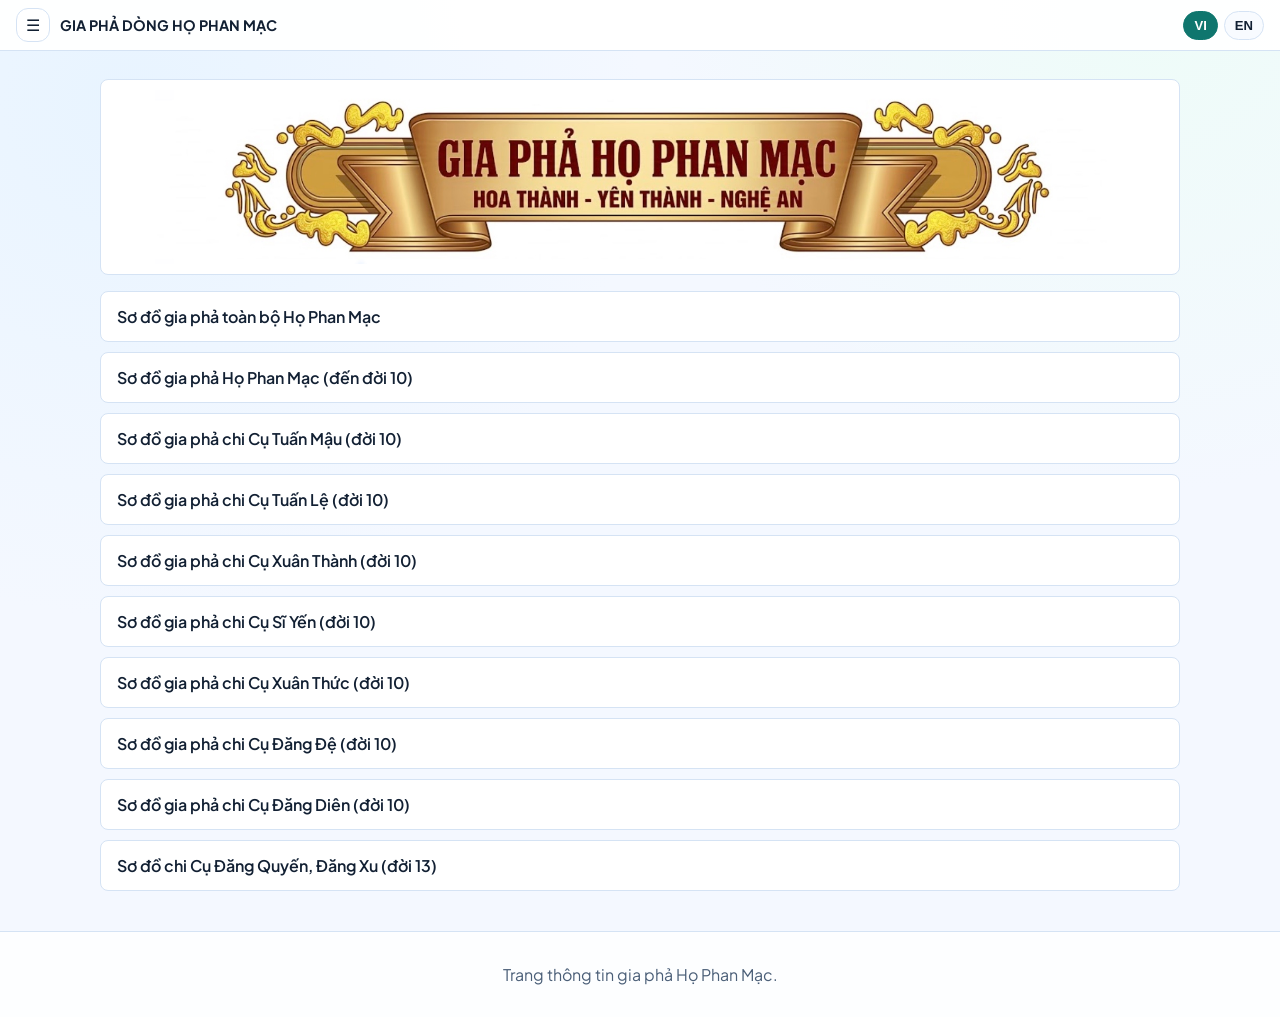
==== index.html @ 6ef20820 "Cập nhật website ngày 09-03-2026" ====
<!doctype html>
<html lang="vi">
  <head>
    <meta charset="UTF-8" />
    <meta name="viewport" content="width=device-width, initial-scale=1.0" />
    <title>GIA PHẢ DÒNG HỌ PHAN MẠC</title>
    <meta
      name="description"
      content="Trang chính giới thiệu gia phả Họ Phan Mạc ở Hoa Thành - Yên Thành - Nghệ An."
    />
    <link rel="stylesheet" href="assets/css/styles.css" />
  </head>
  <body>
    <header class="site-header">
      <div class="header-left">
        <button id="menu-toggle" class="menu-toggle" aria-expanded="false" aria-controls="site-menu">
          ☰
        </button>
        <a class="site-title" href="index.html" data-i18n="siteTitle"
          >GIA PHẢ DÒNG HỌ PHAN MẠC</a
        >
      </div>
      <div class="lang-switch" role="group" aria-label="Language switcher">
        <button class="lang-btn" data-lang="vi">VI</button>
        <button class="lang-btn" data-lang="en">EN</button>
      </div>
    </header>

    <nav id="site-menu" class="site-menu" aria-label="Main navigation">
      <a href="index.html" data-i18n="menuHome">Trang chính</a>
      <a href="pages/gioi-thieu.html" data-i18n="menuIntro">Giới thiệu</a>
      <a href="pages/tai-gia-pha.html" data-i18n="menuDownload">Tải sơ đồ gia phả xuống</a>
      <a href="pages/lien-he.html" data-i18n="menuContact">Liên hệ và góp ý</a>
    </nav>

    <main class="container">
      <section class="hero hero-banner" aria-label="Banner gia phả">
        <img src="assets/images/banner.jpg" alt="Sơ đồ gia phả họ Phan Mạc - Hoa Thành - Yên Thành - Nghệ An" />
      </section>

      <section class="tree-links" aria-label="Danh sách sơ đồ gia phả">
        <a href="pages/cay-gia-pha-01.html" class="tree-link-item"><span>Sơ đồ gia phả toàn bộ Họ Phan Mạc</span></a>
        <a href="pages/cay-gia-pha-02.html" class="tree-link-item"><span>Sơ đồ gia phả Họ Phan Mạc (đến đời 10)</span></a>
        <a href="pages/cay-gia-pha-03.html" class="tree-link-item"><span>Sơ đồ gia phả chi Cụ Tuấn Mậu (đời 10)</span></a>
        <a href="pages/cay-gia-pha-04.html" class="tree-link-item"><span>Sơ đồ gia phả chi Cụ Tuấn Lệ (đời 10)</span></a>
        <a href="pages/cay-gia-pha-05.html" class="tree-link-item"><span>Sơ đồ gia phả chi Cụ Xuân Thành (đời 10)</span></a>
        <a href="pages/cay-gia-pha-06.html" class="tree-link-item"><span>Sơ đồ gia phả chi Cụ Sĩ Yến (đời 10)</span></a>
        <a href="pages/cay-gia-pha-07.html" class="tree-link-item"><span>Sơ đồ gia phả chi Cụ Xuân Thức (đời 10)</span></a>
        <a href="pages/cay-gia-pha-08.html" class="tree-link-item"><span>Sơ đồ gia phả chi Cụ Đăng Đệ (đời 10)</span></a>
        <a href="pages/cay-gia-pha-09.html" class="tree-link-item"><span>Sơ đồ gia phả chi Cụ Đăng Diên (đời 10)</span></a>
        <a href="pages/cay-gia-pha-10.html" class="tree-link-item"><span>Sơ đồ chi Cụ Đăng Quyến, Đăng Xu (đời 13)</span></a>
      </section>
    </main>

    <footer class="site-footer">
      <p data-i18n="footerText">Trang thông tin gia phả Họ Phan Mạc.</p>
    </footer>

    <script src="assets/js/main.js"></script>
  </body>
</html>
---- assets/css/styles.css ----
@import url("https://fonts.googleapis.com/css2?family=Plus+Jakarta+Sans:wght@400;500;600;700;800&display=swap");

:root {
  --bg: #f4f8ff;
  --surface: #ffffff;
  --surface-muted: #edf4ff;
  --text: #122033;
  --text-soft: #4b5f78;
  --primary: #0f766e;
  --primary-strong: #0b5c56;
  --border: #d5e3f4;
  --shadow: none;
}

* {
  box-sizing: border-box;
}

html,
body {
  margin: 0;
  font-family: "Plus Jakarta Sans", "Segoe UI", "Helvetica Neue", sans-serif;
  background:
    radial-gradient(circle at 10% 10%, #e8f4ff 0, transparent 35%),
    radial-gradient(circle at 90% 0, #eefcf8 0, transparent 32%),
    var(--bg);
  color: var(--text);
  min-height: 100%;
}

.viewer-page {
  background: #000;
  --viewer-header-h: 44px;
}

.viewer-header {
  position: fixed;
  top: 0;
  left: 0;
  right: 0;
  z-index: 46;
  height: var(--viewer-header-h);
  display: flex;
  align-items: center;
  padding: 6px 10px;
  background: #ffffff;
  border-bottom: 1px solid var(--border);
}

.viewer-title {
  color: var(--text);
  text-decoration: none;
  font-weight: 700;
  font-size: 0.84rem;
  line-height: 1.1;
}

.viewer-header .menu-toggle {
  width: 32px;
  height: 32px;
  font-size: 1rem;
  border-radius: 8px;
}

.viewer-main iframe {
  width: 100vw;
  height: calc(100dvh - var(--viewer-header-h));
  border: 0;
  display: block;
  margin-top: var(--viewer-header-h);
}

.viewer-main-full iframe {
  height: 100dvh;
  margin-top: 0;
}

a {
  color: inherit;
}

.site-header {
  position: sticky;
  top: 0;
  z-index: 40;
  display: flex;
  align-items: center;
  justify-content: space-between;
  gap: 12px;
  padding: 8px 12px;
  background: rgba(255, 255, 255, 0.94);
  border-bottom: 1px solid var(--border);
  backdrop-filter: none;
}

.header-left {
  display: flex;
  align-items: center;
  gap: 10px;
  min-width: 0;
}

.menu-toggle {
  border: 1px solid var(--border);
  background: var(--surface);
  color: var(--text);
  border-radius: 12px;
  width: 34px;
  height: 34px;
  font-size: 1rem;
  cursor: pointer;
}

.site-title {
  font-weight: 700;
  text-decoration: none;
  font-size: 0.84rem;
  line-height: 1.3;
}

.lang-switch {
  display: flex;
  gap: 6px;
}

.lang-btn {
  border: 1px solid var(--border);
  background: #f8fbff;
  color: var(--text);
  border-radius: 999px;
  padding: 6px 10px;
  font-size: 0.82rem;
  font-weight: 600;
  cursor: pointer;
}

.lang-btn.active {
  background: var(--primary);
  color: #fff;
  border-color: var(--primary);
}

.site-menu {
  position: fixed;
  top: 64px;
  left: 12px;
  width: min(280px, calc(100% - 24px));
  display: none;
  flex-direction: column;
  gap: 8px;
  padding: 12px;
  background: var(--surface);
  border: 1px solid var(--border);
  border-radius: 8px;
  box-shadow: none;
  z-index: 45;
}

.site-menu.open {
  display: flex;
}

.site-menu a {
  text-decoration: none;
  padding: 10px 12px;
  border-radius: 10px;
  border: 1px solid transparent;
}

.site-menu a:hover,
.site-menu a:focus-visible {
  border-color: var(--border);
  background: var(--surface-muted);
}

.container {
  width: min(1080px, 92%);
  margin: 28px auto 40px;
}

.hero,
.content-card {
  background: var(--surface);
  border: 1px solid var(--border);
  border-radius: 8px;
  padding: 26px;
  box-shadow: none;
  animation: none;
}

.hero-banner {
  padding: 10px 12px;
  overflow: hidden;
}

.hero-banner img {
  width: min(92%, 1200px);
  max-width: 100%;
  height: auto;
  display: block;
  object-fit: contain;
  margin: 0 auto;
}

@media (max-width: 768px) {
  .hero-banner img {
    width: 97%;
  }
}

.eyebrow {
  margin: 0;
  color: var(--text-soft);
  text-transform: uppercase;
  letter-spacing: 0.08em;
  font-size: 0.82rem;
  font-weight: 700;
}

.hero-subline {
  margin: 6px 0 0;
  color: var(--text-soft);
  font-size: 0.92rem;
  font-weight: 600;
}

.home-mini {
  margin: 8px 0 8px;
  color: var(--text-soft);
  font-size: 0.72rem;
  font-weight: 600;
}

.hero h1,
.content-card h1 {
  margin: 10px 0 10px;
  font-size: clamp(1.4rem, 2.6vw, 2rem);
}

.hero p,
.content-card p {
  margin: 0;
  line-height: 1.7;
  color: var(--text-soft);
}

.content-card p + p {
  margin-top: 12px;
}

.tree-grid {
  margin-top: 20px;
  display: grid;
  grid-template-columns: repeat(auto-fit, minmax(260px, 1fr));
  gap: 16px;
}

.tree-links {
  margin-top: 16px;
  display: grid;
  gap: 10px;
}

.tree-link-item {
  display: block;
  text-decoration: none;
  background: var(--surface);
  border: 1px solid var(--border);
  border-radius: 8px;
  padding: 14px 16px;
  font-weight: 600;
}

.tree-link-item:hover,
.tree-link-item:focus-visible {
  background: var(--surface-muted);
}

.embed-wrap {
  margin-top: 18px;
  border-radius: 8px;
  border: 1px solid var(--border);
  overflow: hidden;
  background: #eef5ff;
}

.embed-wrap iframe {
  width: 100%;
  min-height: 72vh;
  border: 0;
  display: block;
}

.download-list {
  margin-top: 16px;
}

.download-item {
  border: 1px dashed var(--border);
  border-radius: 8px;
  padding: 16px;
}

.download-item + .download-item {
  margin-top: 10px;
}

.download-item h2 {
  margin-top: 0;
}

.button {
  display: inline-block;
  margin-top: 10px;
  border: 1px solid var(--primary);
  background: var(--primary);
  color: #fff;
  padding: 10px 14px;
  border-radius: 8px;
  text-decoration: none;
  font-weight: 600;
  cursor: pointer;
}

.button:hover,
.button:focus-visible {
  background: var(--primary-strong);
}

.contact-form {
  margin-top: 16px;
  display: grid;
  gap: 10px;
}

.contact-form input,
.contact-form textarea {
  width: 100%;
  border: 1px solid var(--border);
  border-radius: 8px;
  padding: 10px 12px;
  font: inherit;
  background: #fff;
}

.hint {
  font-size: 0.9rem;
}

.contact-qr {
  margin-top: 14px;
  width: min(180px, 100%);
  height: auto;
  display: block;
  border: 1px solid var(--border);
  border-radius: 8px;
}

.content-card ol li + li {
  margin-top: 8px;
}

.site-footer {
  border-top: 1px solid var(--border);
  padding: 16px;
  text-align: center;
  color: var(--text-soft);
  background: rgba(255, 255, 255, 0.85);
}

@media (min-width: 900px) {
  .site-header {
    padding: 8px 16px;
  }

  .site-title {
    font-size: 0.9rem;
  }

  .site-menu {
    left: 22px;
  }
}

@media (max-width: 520px) {
  .hero,
  .content-card {
    padding: 18px;
  }

  .site-title {
    font-size: 0.86rem;
  }
}
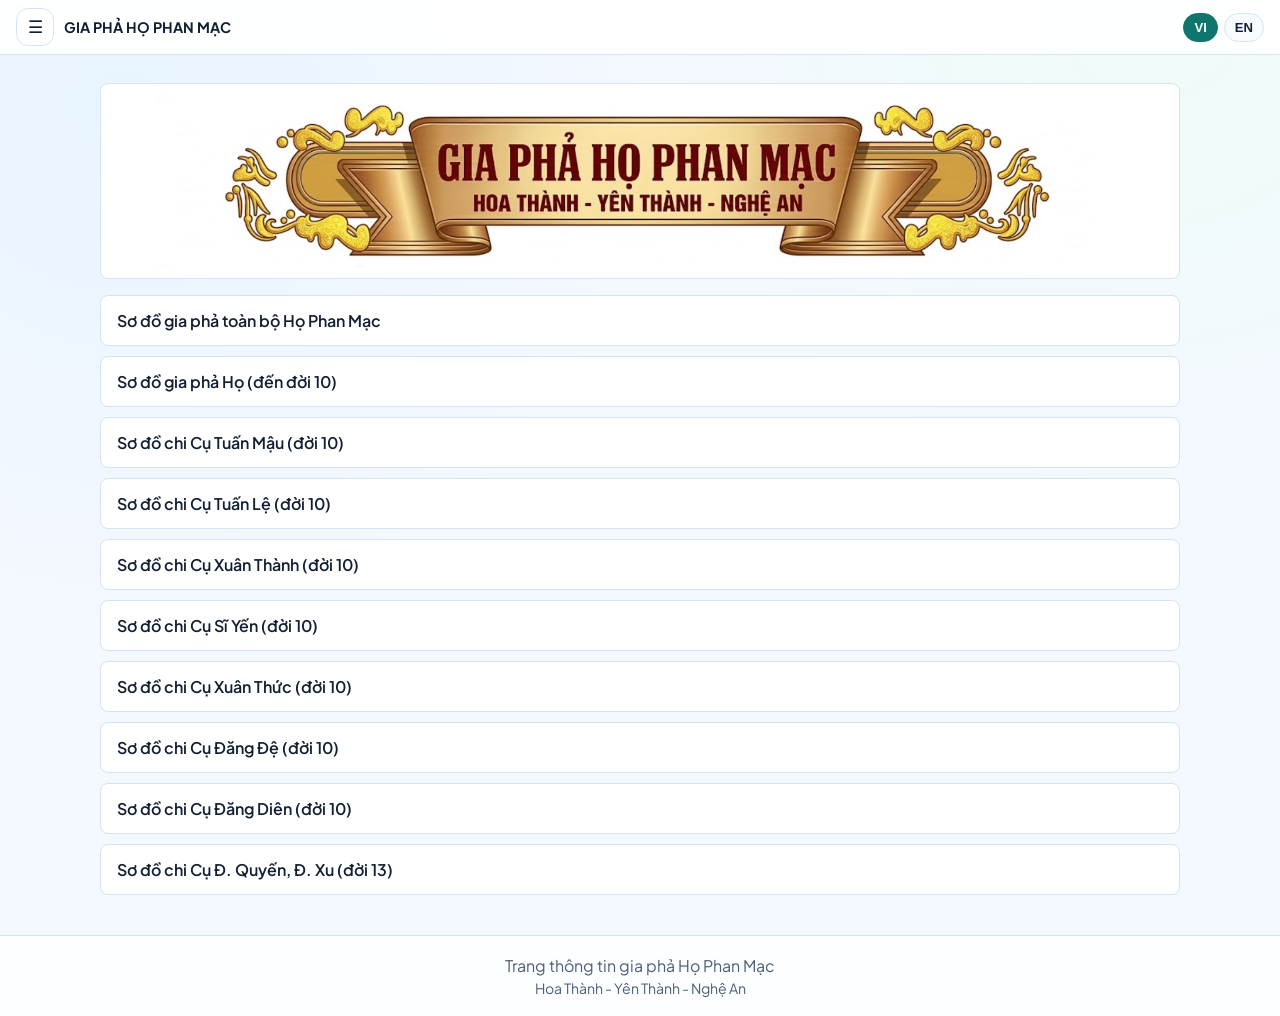
==== commit 71b03b4c: "Add files via upload" ====
--- a/index.html
+++ b/index.html
@@ -3,7 +3,7 @@
   <head>
     <meta charset="UTF-8" />
     <meta name="viewport" content="width=device-width, initial-scale=1.0" />
-    <title>GIA PHẢ DÒNG HỌ PHAN MẠC</title>
+    <title>GIA PHẢ HỌ PHAN MẠC</title>
     <meta
       name="description"
       content="Trang chính giới thiệu gia phả Họ Phan Mạc ở Hoa Thành - Yên Thành - Nghệ An."
@@ -17,7 +17,7 @@
           ☰
         </button>
         <a class="site-title" href="index.html" data-i18n="siteTitle"
-          >GIA PHẢ DÒNG HỌ PHAN MẠC</a
+          >GIA PHẢ HỌ PHAN MẠC</a
         >
       </div>
       <div class="lang-switch" role="group" aria-label="Language switcher">
@@ -40,20 +40,21 @@
 
       <section class="tree-links" aria-label="Danh sách sơ đồ gia phả">
         <a href="pages/cay-gia-pha-01.html" class="tree-link-item"><span>Sơ đồ gia phả toàn bộ Họ Phan Mạc</span></a>
-        <a href="pages/cay-gia-pha-02.html" class="tree-link-item"><span>Sơ đồ gia phả Họ Phan Mạc (đến đời 10)</span></a>
-        <a href="pages/cay-gia-pha-03.html" class="tree-link-item"><span>Sơ đồ gia phả chi Cụ Tuấn Mậu (đời 10)</span></a>
-        <a href="pages/cay-gia-pha-04.html" class="tree-link-item"><span>Sơ đồ gia phả chi Cụ Tuấn Lệ (đời 10)</span></a>
-        <a href="pages/cay-gia-pha-05.html" class="tree-link-item"><span>Sơ đồ gia phả chi Cụ Xuân Thành (đời 10)</span></a>
-        <a href="pages/cay-gia-pha-06.html" class="tree-link-item"><span>Sơ đồ gia phả chi Cụ Sĩ Yến (đời 10)</span></a>
-        <a href="pages/cay-gia-pha-07.html" class="tree-link-item"><span>Sơ đồ gia phả chi Cụ Xuân Thức (đời 10)</span></a>
-        <a href="pages/cay-gia-pha-08.html" class="tree-link-item"><span>Sơ đồ gia phả chi Cụ Đăng Đệ (đời 10)</span></a>
-        <a href="pages/cay-gia-pha-09.html" class="tree-link-item"><span>Sơ đồ gia phả chi Cụ Đăng Diên (đời 10)</span></a>
-        <a href="pages/cay-gia-pha-10.html" class="tree-link-item"><span>Sơ đồ chi Cụ Đăng Quyến, Đăng Xu (đời 13)</span></a>
+        <a href="pages/cay-gia-pha-02.html" class="tree-link-item"><span>Sơ đồ gia phả Họ (đến đời 10)</span></a>
+        <a href="pages/cay-gia-pha-03.html" class="tree-link-item"><span>Sơ đồ chi Cụ Tuấn Mậu (đời 10)</span></a>
+        <a href="pages/cay-gia-pha-04.html" class="tree-link-item"><span>Sơ đồ chi Cụ Tuấn Lệ (đời 10)</span></a>
+        <a href="pages/cay-gia-pha-05.html" class="tree-link-item"><span>Sơ đồ chi Cụ Xuân Thành (đời 10)</span></a>
+        <a href="pages/cay-gia-pha-06.html" class="tree-link-item"><span>Sơ đồ chi Cụ Sĩ Yến (đời 10)</span></a>
+        <a href="pages/cay-gia-pha-07.html" class="tree-link-item"><span>Sơ đồ chi Cụ Xuân Thức (đời 10)</span></a>
+        <a href="pages/cay-gia-pha-08.html" class="tree-link-item"><span>Sơ đồ chi Cụ Đăng Đệ (đời 10)</span></a>
+        <a href="pages/cay-gia-pha-09.html" class="tree-link-item"><span>Sơ đồ chi Cụ Đăng Diên (đời 10)</span></a>
+        <a href="pages/cay-gia-pha-10.html" class="tree-link-item"><span>Sơ đồ chi Cụ Đ. Quyến, Đ. Xu (đời 13)</span></a>
       </section>
     </main>
 
     <footer class="site-footer">
-      <p data-i18n="footerText">Trang thông tin gia phả Họ Phan Mạc.</p>
+      <p data-i18n="footerText">Trang thông tin gia phả Họ Phan Mạc</p>
+      <p data-i18n="footerLocation">Hoa Thành - Yên Thành - Nghệ An</p>
     </footer>
 
     <script src="assets/js/main.js"></script>
--- a/assets/css/styles.css
+++ b/assets/css/styles.css
@@ -105,9 +105,9 @@
   background: var(--surface);
   color: var(--text);
   border-radius: 12px;
-  width: 34px;
-  height: 34px;
-  font-size: 1rem;
+  width: 38px;
+  height: 38px;
+  font-size: 1.08rem;
   cursor: pointer;
 }
 
@@ -204,7 +204,9 @@
 
 @media (max-width: 768px) {
   .hero-banner img {
-    width: 97%;
+    width: 108%;
+    max-width: none;
+    margin-left: -4%;
   }
 }
 
@@ -368,6 +370,14 @@
   background: rgba(255, 255, 255, 0.85);
 }
 
+.site-footer p {
+  margin: 3px 0;
+}
+
+.site-footer p:last-child {
+  font-size: 0.88em;
+}
+
 @media (min-width: 900px) {
   .site-header {
     padding: 8px 16px;
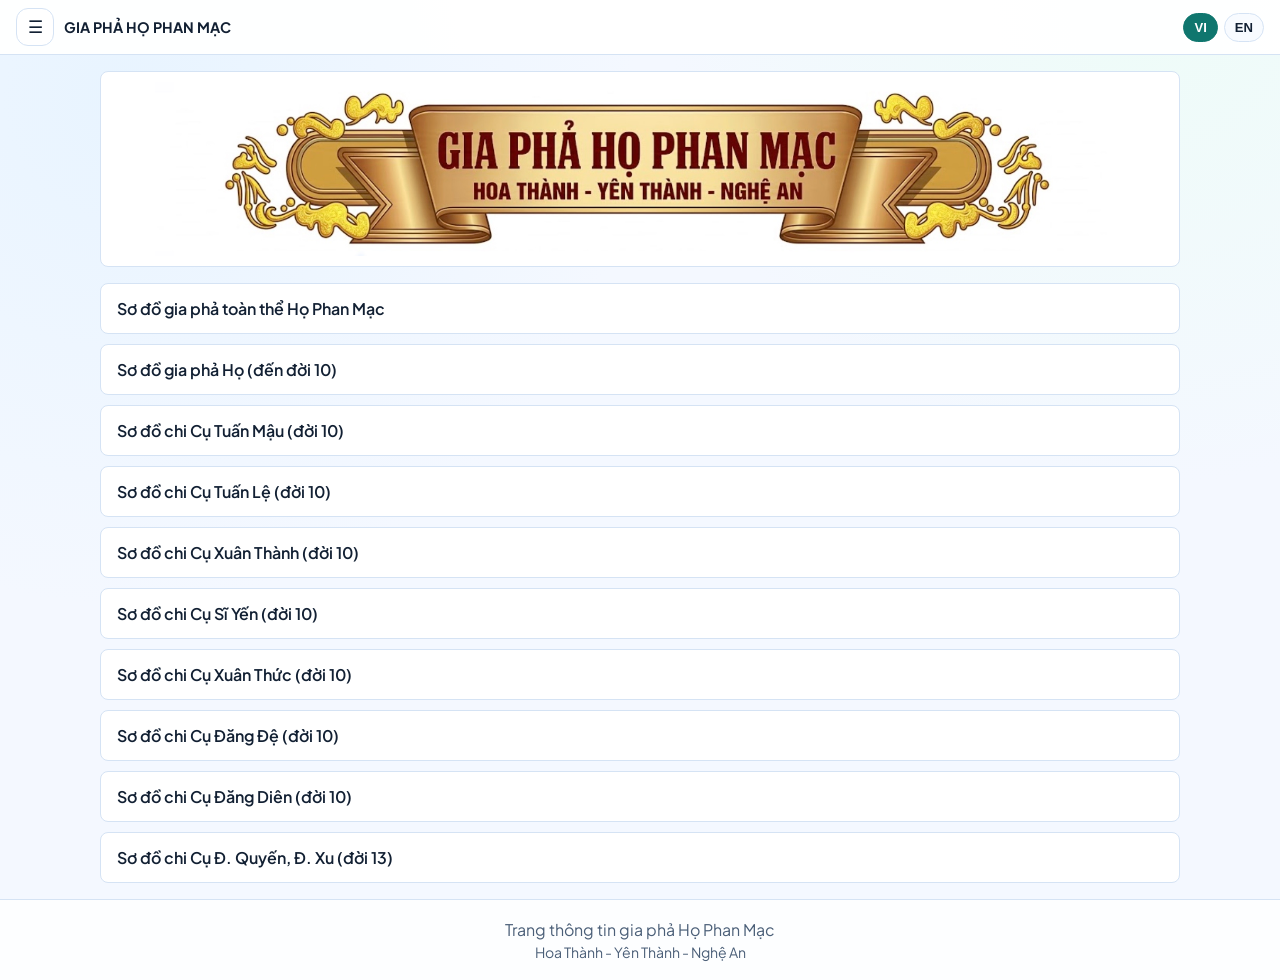
==== commit ee9ecd59: "Add files via upload" ====
--- a/index.html
+++ b/index.html
@@ -33,13 +33,13 @@
       <a href="pages/lien-he.html" data-i18n="menuContact">Liên hệ và góp ý</a>
     </nav>
 
-    <main class="container">
+    <main class="container home-container">
       <section class="hero hero-banner" aria-label="Banner gia phả">
         <img src="assets/images/banner.jpg" alt="Sơ đồ gia phả họ Phan Mạc - Hoa Thành - Yên Thành - Nghệ An" />
       </section>
 
       <section class="tree-links" aria-label="Danh sách sơ đồ gia phả">
-        <a href="pages/cay-gia-pha-01.html" class="tree-link-item"><span>Sơ đồ gia phả toàn bộ Họ Phan Mạc</span></a>
+        <a href="pages/cay-gia-pha-01.html" class="tree-link-item"><span>Sơ đồ gia phả toàn thể Họ Phan Mạc</span></a>
         <a href="pages/cay-gia-pha-02.html" class="tree-link-item"><span>Sơ đồ gia phả Họ (đến đời 10)</span></a>
         <a href="pages/cay-gia-pha-03.html" class="tree-link-item"><span>Sơ đồ chi Cụ Tuấn Mậu (đời 10)</span></a>
         <a href="pages/cay-gia-pha-04.html" class="tree-link-item"><span>Sơ đồ chi Cụ Tuấn Lệ (đời 10)</span></a>
--- a/assets/css/styles.css
+++ b/assets/css/styles.css
@@ -178,6 +178,16 @@
   margin: 28px auto 40px;
 }
 
+.home-container {
+  margin-top: 16px;
+  margin-bottom: 16px;
+}
+
+.subpage-container {
+  margin-top: 16px;
+  margin-bottom: 16px;
+}
+
 .hero,
 .content-card {
   background: var(--surface);
@@ -204,9 +214,9 @@
 
 @media (max-width: 768px) {
   .hero-banner img {
-    width: 108%;
+    width: 112%;
     max-width: none;
-    margin-left: -4%;
+    margin-left: -6%;
   }
 }
 
